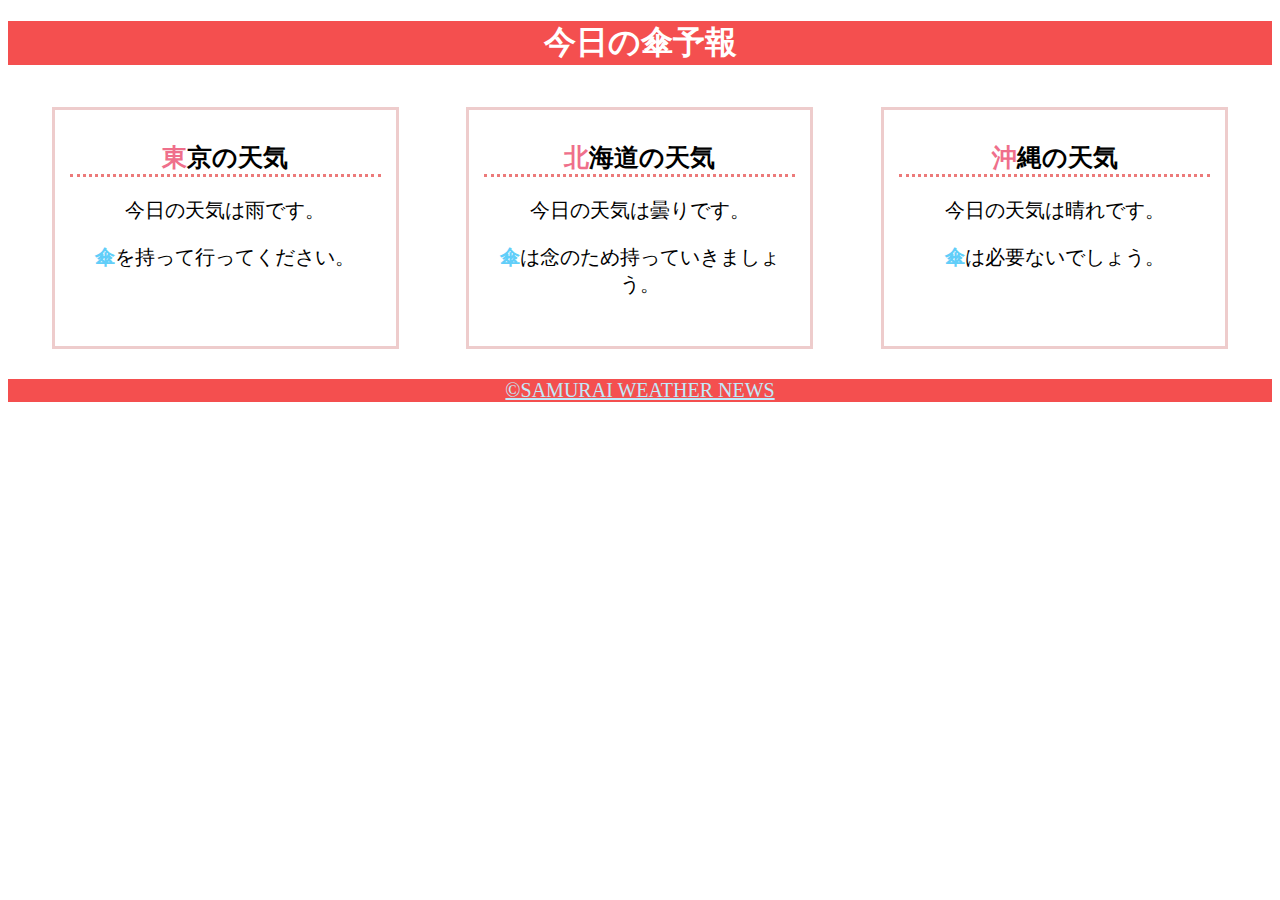
==== kadai_022.html @ cef95176 "新コミット" ====
<!DOCTYPE html>
<html>
  <head>
    <!--コミット更新スペース-->
    <title>22章課題</title>
    <meta name="description" content="このページは22章の課題です。">
    <meta chaeset="utf-8">
    <meta name="viewport" content="width=device-width, initial-scale=1.0">
    <link rel="stylesheet" href="style.css">
  </head>
  <body>
    <header>
      <h1>今日の傘予報</h1>
    </header>
    <main>
      <div id="parent">
        <div class="contents">
          <h2>東京の天気</h2>
          <p>今日の天気は雨です。</p>
          <p>傘を持って行ってください。</p>
          <img src="D:\サムライスクール用\HTML_CSS\kadai_022\images\rainy.png" alt="">
        </div>
        <div class="contents">
          <h2>北海道の天気</h2>
          <p>今日の天気は曇りです。</p>
          <p>傘は念のため持っていきましょう。</p>
          <img src="D:\サムライスクール用\HTML_CSS\kadai_022\images\cloudy.png" alt="">
        </div>
        <div class="contents">
          <h2>沖縄の天気</h2>
          <p>今日の天気は晴れです。</p>
          <p>傘は必要ないでしょう。</p>
          <img src="D:\サムライスクール用\HTML_CSS\kadai_022\images\sunny.png" alt="">
        </div>
      </div>
    </main>
    <footer>
      <a href="https://www.sejuku.net/corp/">&copy;SAMURAI WEATHER NEWS</a>
    </footer>
  </body>
</html>
---- style.css ----
/* コミット更新スペース */
header {
  margin-bottom: 20px;
  text-align:center;
  background-color: rgb(244, 79, 79);
}

main {
  margin: 10px 10px 10px 10px;
}

#parent {
  display: flex;
  justify-content: space-around;
}

.contents {
  border: 3px solid rgb(238, 204, 204);
  flex-basis: 25%;
  padding: 10px 15px 10px 15px;
  margin: 20px 0px 20px 0px;
  text-align: center;
}

div p:nth-of-type(2)::first-letter {
  font-weight: bold;
  color: rgb(97, 206, 249);
}

img {
  margin: 10px , 0 ,10px , 0;
  width: 70%;
}

h1 {
  margin: 0 , 0 , 0 ,0;
  color: rgb(255, 255, 255);
}

h2 {
  font-size: 25px;
  border-bottom: 3px dotted rgb(236, 122, 122);
}

h2::first-letter {
  content: "●";
  color: rgb(239, 111, 139);
}

p {
  margin: 0 , 0 , 0 , 0;
  font-size: 20px;
}

footer {
  background-color: rgb(244, 79, 79);
  text-align:center;
}

a {
  margin: 0 , 0 ,0 , 0;
  font-size: 20px;
  color: rgb(255, 255, 255);
}

a:link {
  color: rgb(193, 234, 251);
}

a:hover {
  color: rgb(245, 178, 168);
}

@media screen and (max-width: 768px) {
  h2 {
    font-size: 30px;
  }
  p {
    font-size: 25px;
  }
  div {
    display: block;
  }
}
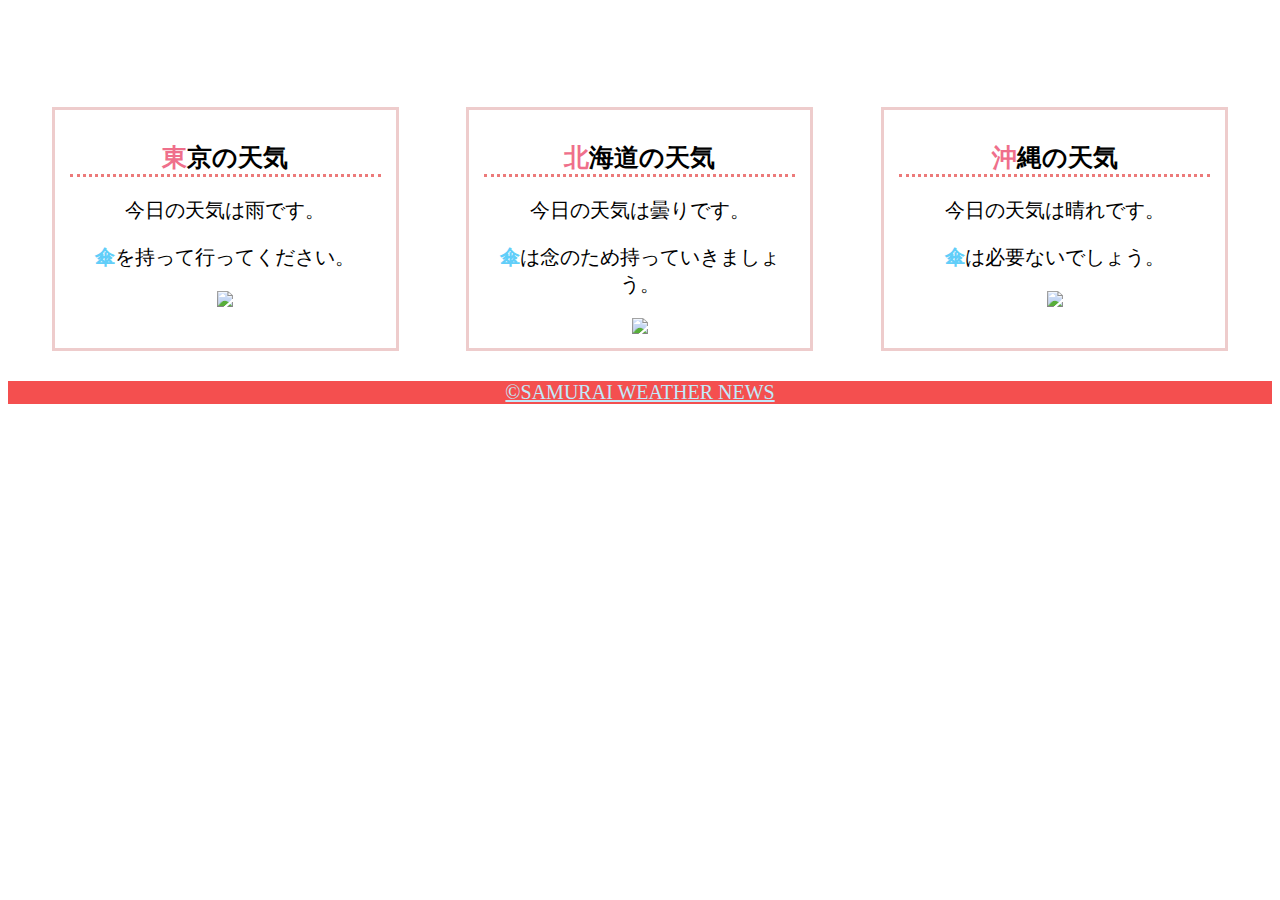
==== commit 459809af: "マージ修正" ====
--- a/kadai_022.html
+++ b/kadai_022.html
@@ -1,7 +1,6 @@
 <!DOCTYPE html>
 <html>
   <head>
-    <!--コミット更新スペース-->
     <title>22章課題</title>
     <meta name="description" content="このページは22章の課題です。">
     <meta chaeset="utf-8">
@@ -18,19 +17,19 @@
           <h2>東京の天気</h2>
           <p>今日の天気は雨です。</p>
           <p>傘を持って行ってください。</p>
-          <img src="D:\サムライスクール用\HTML_CSS\kadai_022\images\rainy.png" alt="">
+          <img src="D:\サムライスクール用\HTML_CSS\kadai_022\images\rainy.png">
         </div>
         <div class="contents">
           <h2>北海道の天気</h2>
           <p>今日の天気は曇りです。</p>
           <p>傘は念のため持っていきましょう。</p>
-          <img src="D:\サムライスクール用\HTML_CSS\kadai_022\images\cloudy.png" alt="">
+          <img src="D:\サムライスクール用\HTML_CSS\kadai_022\images\cloudy.png">
         </div>
         <div class="contents">
           <h2>沖縄の天気</h2>
           <p>今日の天気は晴れです。</p>
           <p>傘は必要ないでしょう。</p>
-          <img src="D:\サムライスクール用\HTML_CSS\kadai_022\images\sunny.png" alt="">
+          <img src="D:\サムライスクール用\HTML_CSS\kadai_022\images\sunny.png">
         </div>
       </div>
     </main>
--- a/style.css
+++ b/style.css
@@ -1,4 +1,7 @@
+<<<<<<< HEAD
 /* コミット更新スペース */
+=======
+>>>>>>> cc390ac0083226a80657cdac9ef69151b6701210
 header {
   margin-bottom: 20px;
   text-align:center;
@@ -78,7 +81,7 @@
   p {
     font-size: 25px;
   }
-  div {
+  #parent {
     display: block;
   }
 }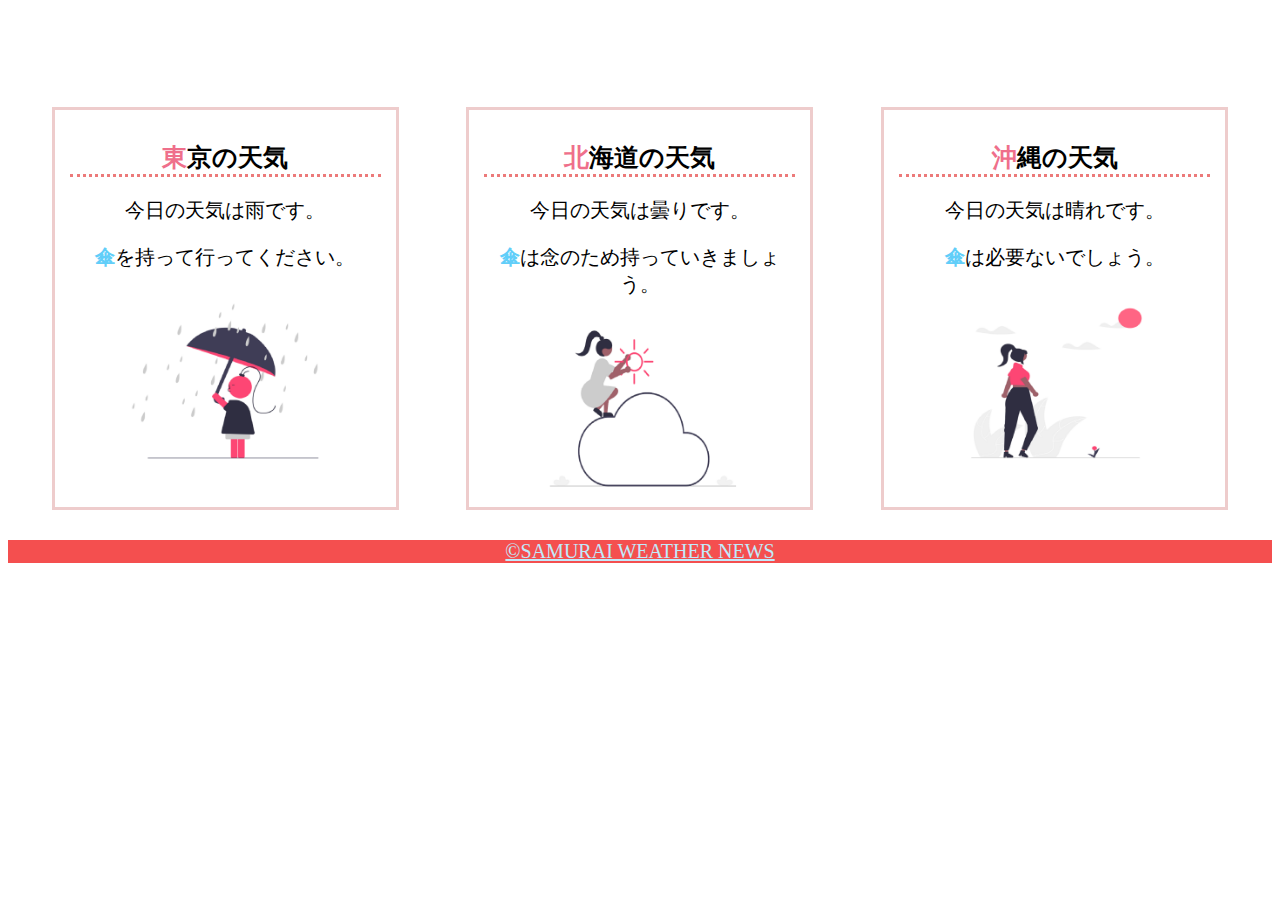
==== commit 4145c1cb: "再コミット" ====
--- a/kadai_022.html
+++ b/kadai_022.html
@@ -17,19 +17,19 @@
           <h2>東京の天気</h2>
           <p>今日の天気は雨です。</p>
           <p>傘を持って行ってください。</p>
-          <img src="D:\サムライスクール用\HTML_CSS\kadai_022\images\rainy.png">
+          <img src="../images/rainy.png">
         </div>
         <div class="contents">
           <h2>北海道の天気</h2>
           <p>今日の天気は曇りです。</p>
           <p>傘は念のため持っていきましょう。</p>
-          <img src="D:\サムライスクール用\HTML_CSS\kadai_022\images\cloudy.png">
+          <img src="../images/cloudy.png">
         </div>
         <div class="contents">
           <h2>沖縄の天気</h2>
           <p>今日の天気は晴れです。</p>
           <p>傘は必要ないでしょう。</p>
-          <img src="D:\サムライスクール用\HTML_CSS\kadai_022\images\sunny.png">
+          <img src="../images/sunny.png">
         </div>
       </div>
     </main>
